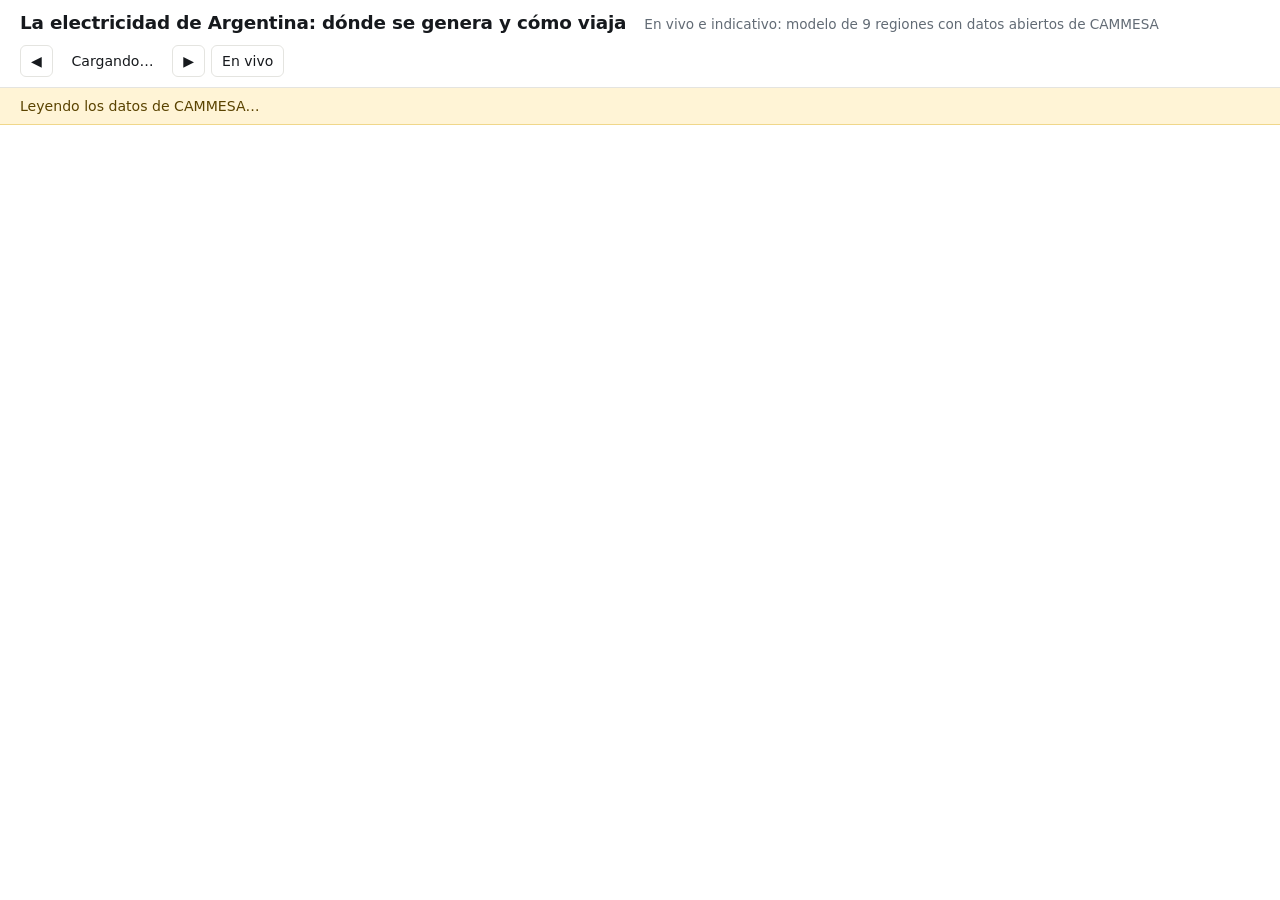
==== index.html @ 87b04603 "Forzar que el navegador baje la versión nueva de estilos y código Co-Authored-By: Claude Opus 5.5 <n" ====
<!doctype html>
<html lang="es">
<head>
<meta charset="utf-8">
<meta name="viewport" content="width=device-width, initial-scale=1">
<title>Monitor de Energía Argentina</title>
<meta name="description" content="Mapa indicativo de dónde se genera la electricidad en Argentina, dónde se consume y cómo fluye entre regiones, con datos abiertos de CAMMESA.">
<link rel="icon" href="data:image/svg+xml,%3Csvg xmlns='http://www.w3.org/2000/svg' viewBox='0 0 64 64'%3E%3Ccircle cx='32' cy='32' r='30' fill='%2374acdf'/%3E%3Cpath d='M35 8 L18 36 H30 L27 56 L46 27 H34 Z' fill='%23ffffff'/%3E%3C/svg%3E">
<link rel="stylesheet" href="estilos.css?v=2026112401">
</head>
<body>
<header class="barra">
  <div class="titulo">
    <h1>La electricidad de Argentina: dónde se genera y cómo viaja</h1>
    <p>En vivo e indicativo: modelo de 9 regiones con datos abiertos de CAMMESA</p>
  </div>
  <div class="tiempo">
    <button id="atras" class="btn" aria-label="5 minutos antes">◀</button>
    <span id="horaTxt" class="hora-txt">Cargando…</span>
    <button id="adelante" class="btn" aria-label="5 minutos después">▶</button>
    <button id="vivo" class="btn vivo">En vivo</button>
  </div>
</header>

<div id="aviso" class="aviso" hidden></div>

<main class="app">
  <section class="mapa-zona" aria-label="Mapa">
    <svg id="mapa" role="img" aria-label="Mapa de las regiones eléctricas de Argentina"></svg>

    <div class="zoom">
      <button id="zMas" aria-label="Acercar">+</button>
      <button id="zMenos" aria-label="Alejar">−</button>
      <button id="zAjustar" aria-label="Ver todo el país">⤢</button>
    </div>

    <div class="panel capas">
      <label><input type="checkbox" id="capaBurbujas" checked> Generación por región</label>
      <label><input type="checkbox" id="capaValores" checked> Valores de los flujos</label>
      <hr>
      <h3>Colorear regiones por</h3>
      <label><input type="radio" name="modo" value="balance" checked> Exporta / importa</label>
      <label><input type="radio" name="modo" value="carbono"> Carbono (estimado)</label>
      <label><input type="radio" name="modo" value="origen"> Abastece a la región elegida</label>
    </div>

    <div class="panel leyenda" id="leyenda"></div>
    <div id="tooltip" class="tooltip" hidden></div>
  </section>

  <aside class="lateral">
    <section>
      <h2>El país ahora</h2>
      <div class="kpis kpis3">
        <div><span class="kpi-v" id="kDem">–</span><span class="kpi-l">MW de demanda</span></div>
        <div><span class="kpi-v" id="kGen">–</span><span class="kpi-l">MW generados + importados</span></div>
        <div><span class="kpi-v" id="kCo2">–</span><span class="kpi-l">gCO₂/kWh (estimado)</span></div>
      </div>
      <div id="mixNac"></div>
    </section>

    <section>
      <h2 id="regTitulo">Elegí una región</h2>
      <div id="regDetalle"></div>
    </section>

    <section>
      <h2>Flujos entre regiones <small>(estimados)</small></h2>
      <div id="listaFlujos" class="origenes"></div>
    </section>

    <details class="metodo">
      <summary>Cómo se calcula, y sus límites</summary>
      <ul>
        <li><strong>Generación y demanda por región</strong> vienen directo de la API abierta de CAMMESA (<code>api.cammesa.com/demanda-svc</code>). Se usa la última hora en la que ya llegaron datos de todas las regiones, porque el último intervalo suele llegar incompleto.</li>
        <li><strong>Los flujos entre regiones son un modelo indicativo, no mediciones de líneas.</strong> Se estiman con una aproximación lineal de flujo de potencia sobre una red reducida de 12 corredores entre regiones vecinas, con impedancias aproximadas.</li>
        <li><strong>"De dónde viene"</strong> reparte la energía que recibe una región entre las regiones que la generan, siguiendo los flujos estimados en proporción.</li>
        <li><strong>Importación y no asignado:</strong> CAMMESA da la importación como un solo número, sin país ni punto de entrada. Además, unos 700 a 800 MW de la generación nacional no aparecen en ninguna región. Esa energía, junto con la importación, se muestra como "sin ubicar" y se reparte entre las regiones en proporción a su demanda.</li>
        <li><strong>Carbono:</strong> CAMMESA agrupa la generación en hidráulica, térmica, nuclear y renovable. Se estima 450 gCO₂/kWh para la térmica y 0 para el resto, así que es una aproximación.</li>
        <li>Los valores negativos pequeños de la API (por ejemplo, consumo propio de centrales) se llevan a 0. Tierra del Fuego no está conectada al sistema nacional y no tiene datos.</li>
        <li>No incluye precios ni centrales en tiempo real: la API abierta no los publica.</li>
      </ul>
      <p class="pista">Contornos de provincias de dominio público, agrupados por región de CAMMESA. El Gran Buenos Aires es un área aproximada.</p>
    </details>
  </aside>
</main>

<script src="app.js?v=2026112401"></script>
</body>
</html>
---- estilos.css ----
:root {
  --fondo: #ffffff;
  --texto: #16191d;
  --suave: #626b75;
  --borde: #e4e4e0;
  --mar: #e8eef2;
  --tierra: #dcdcd6;
  --panel: rgba(255, 255, 255, 0.94);
  --acento: #2a78d6;
  --importa: #3a76d8;
  --exporta: #e0473e;
  --neutro: #f7f6f2;
  --co2-bajo: #e9f4ea;
  --co2-alto: #5b3b24;
  --flujo: #16191d;
  --hidraulico: #2a78d6;
  --termico: #19a9b0;
  --nuclear: #e7b416;
  --renovable: #2f9e57;
  --importacion: #8e5cd0;
  --sinubicar: #a9a59b;
  --pos: #c2382f;
  --neg: #2a65c4;
}
@media (prefers-color-scheme: dark) {
  :root:not([data-theme="light"]) {
    --fondo: #121519; --texto: #e8eaed; --suave: #9aa3ad; --borde: #2b3138; --mar: #18212a; --tierra: #262b31;
    --panel: rgba(28, 32, 37, 0.94); --acento: #5aa2ee; --importa: #4f8ae6; --exporta: #e8645b; --neutro: #2c3137;
    --co2-bajo: #2a3a2e; --co2-alto: #c79a6b; --flujo: #f2f4f6; --sinubicar: #74706a; --pos: #f07a70; --neg: #79a9f0;
  }
}
:root[data-theme="dark"] {
  --fondo: #121519; --texto: #e8eaed; --suave: #9aa3ad; --borde: #2b3138; --mar: #18212a; --tierra: #262b31;
  --panel: rgba(28, 32, 37, 0.94); --acento: #5aa2ee; --importa: #4f8ae6; --exporta: #e8645b; --neutro: #2c3137;
  --co2-bajo: #2a3a2e; --co2-alto: #c79a6b; --flujo: #f2f4f6; --sinubicar: #74706a; --pos: #f07a70; --neg: #79a9f0;
}
* { box-sizing: border-box; }
html, body { height: 100%; }
body {
  margin: 0; background: var(--fondo); color: var(--texto);
  font: 14px/1.45 Inter, system-ui, -apple-system, "Segoe UI", Roboto, sans-serif;
  display: flex; flex-direction: column;
}
h1 { font-size: 1.15rem; margin: 0; letter-spacing: -0.01em; }
h2 { font-size: 1rem; margin: 0 0 10px; }
h3 { font-size: .85rem; margin: 14px 0 6px; }
h2 small, h3 small { color: var(--suave); font-weight: 400; }
.pista { color: var(--suave); font-size: .82rem; margin: 8px 0 0; }

/* Barra superior */
.barra { display: flex; flex-wrap: wrap; align-items: center; justify-content: space-between; gap: 8px 20px; padding: 10px 20px; border-bottom: 1px solid var(--borde); }
.titulo { display: flex; flex-wrap: wrap; align-items: baseline; gap: 2px 18px; min-width: 0; }
.titulo p { margin: 0; color: var(--suave); font-size: .85rem; }
.tiempo { display: flex; align-items: center; gap: 6px; }
.btn { border: 1px solid var(--borde); background: var(--fondo); color: var(--texto); border-radius: 6px; padding: 5px 10px; font: inherit; cursor: pointer; }
.btn:disabled { opacity: .35; cursor: default; }
.btn.vivo.activo { background: var(--texto); color: var(--fondo); border-color: var(--texto); }
.hora-txt { font-variant-numeric: tabular-nums; min-width: 12ch; text-align: center; font-size: .88rem; }
.aviso { margin: 0; padding: 8px 20px; background: #fff4d6; color: #5a4300; border-bottom: 1px solid #f0d78a; font-size: .88rem; }
@media (prefers-color-scheme: dark) { :root:not([data-theme="light"]) .aviso { background: #3a3014; color: #f3dea0; border-color: #6b5a22; } }

/* Disposición: mapa + columna lateral */
.app { flex: 1; min-height: 0; display: grid; grid-template-columns: minmax(0, 1fr) 390px; }
.mapa-zona { position: relative; min-height: 0; overflow: hidden; background: var(--mar); }
#mapa { position: absolute; inset: 0; width: 100%; height: 100%; display: block; touch-action: none; cursor: grab; user-select: none; }
#mapa:active { cursor: grabbing; }
.lateral { border-left: 1px solid var(--borde); overflow-y: auto; padding: 18px 18px 28px; display: grid; gap: 22px; align-content: start; }
.lateral > section + section, .lateral > details { border-top: 1px solid var(--borde); padding-top: 18px; }

/* Mapa */
.mar { fill: var(--mar); }
.vecino { fill: var(--tierra); stroke: var(--mar); stroke-width: .6; }
.region { stroke: var(--fondo); stroke-width: 1; cursor: pointer; transition: fill .35s; }
.region:hover { stroke: var(--texto); stroke-width: 1.4; }
.region:focus { outline: none; }
.region:focus-visible, .region.sel { stroke: var(--texto); stroke-width: 2.2; }
.sinred { fill: var(--tierra); stroke: var(--fondo); stroke-width: 1; }
.flujo { stroke: var(--flujo); stroke-linecap: round; opacity: .82; stroke-dasharray: 7 7; animation: correr 1.1s linear infinite; }
@keyframes correr { to { stroke-dashoffset: -14; } }
@media (prefers-reduced-motion: reduce) { .flujo { animation: none; } }
.flecha { fill: var(--flujo); pointer-events: none; }
.torta path, .torta circle { stroke: none; }
.torta { opacity: .93; cursor: pointer; }
.torta-borde { fill: none; stroke: var(--fondo) !important; stroke-width: 1; }
.nodo { fill: var(--texto); cursor: pointer; }
.etq { font-size: 14px; font-weight: 600; fill: var(--texto); paint-order: stroke; stroke: var(--fondo); stroke-width: 3.5px; stroke-linejoin: round; pointer-events: none; }
.etq-mw { font-size: 12.5px; font-weight: 600; fill: var(--texto); paint-order: stroke; stroke: var(--fondo); stroke-width: 3.5px; stroke-linejoin: round; pointer-events: none; dominant-baseline: central; }

.zoom { position: absolute; top: 12px; right: 12px; display: grid; background: var(--panel); border: 1px solid var(--borde); border-radius: 6px; overflow: hidden; }
.zoom button { width: 34px; height: 34px; border: 0; background: transparent; color: var(--texto); font-size: 17px; cursor: pointer; }
.zoom button + button { border-top: 1px solid var(--borde); }
.panel { position: absolute; left: 12px; background: var(--panel); border: 1px solid var(--borde); border-radius: 8px; padding: 10px 12px; font-size: .85rem; box-shadow: 0 1px 4px rgba(0,0,0,.06); }
.panel h3 { margin: 4px 0 4px; }
.panel label { display: flex; gap: 7px; align-items: center; padding: 2px 0; cursor: pointer; }
.panel hr { border: 0; border-top: 1px solid var(--borde); margin: 8px 0; }
.capas { top: 12px; }
.leyenda { bottom: 12px; width: 260px; }
.leyenda h3 { margin-top: 0; }
.escala { display: block; height: 10px; border-radius: 3px; }
.escala-txt { display: flex; justify-content: space-between; color: var(--suave); font-size: .78rem; margin: 2px 0 8px; }
.ley-fila { display: flex; gap: 8px; align-items: center; margin: 3px 0; }
.ley-linea { display: inline-block; width: 26px; height: 3px; background: var(--flujo); border-radius: 2px; flex: none; }
.ley-torta { display: inline-block; width: 14px; height: 14px; border-radius: 50%; background: conic-gradient(var(--hidraulico) 0 35%, var(--termico) 0 75%, var(--nuclear) 0 82%, var(--renovable) 0); flex: none; margin: 0 6px; }
.ley-tipos { display: flex; flex-wrap: wrap; gap: 3px 12px; margin-top: 6px; font-size: .8rem; }
.ley-tipos span::before { content: ""; display: inline-block; width: 10px; height: 10px; border-radius: 2px; margin-right: 5px; background: var(--c); vertical-align: -1px; }
.tooltip { position: absolute; pointer-events: none; background: var(--panel); border: 1px solid var(--borde); border-radius: 6px; padding: 6px 9px; font-size: .82rem; box-shadow: 0 4px 12px rgba(0,0,0,.15); max-width: 240px; z-index: 5; }

/* Columna lateral */
.kpis { display: grid; gap: 10px; }
.kpis3 { grid-template-columns: repeat(3, minmax(0, 1fr)); }
.kpi-v { display: block; font-size: 1.35rem; font-weight: 700; font-variant-numeric: tabular-nums; letter-spacing: -0.01em; }
.kpi-l { display: block; font-size: .75rem; color: var(--suave); line-height: 1.25; }
.pos { color: var(--pos); } .neg { color: var(--neg); }
.mixfilas, .origenes { display: grid; gap: 5px; margin-top: 12px; }
.mf { display: grid; grid-template-columns: minmax(0, 1.25fr) minmax(0, 1fr) auto auto; gap: 8px; align-items: center; font-size: .85rem; font-variant-numeric: tabular-nums; }
.origenes .mf { grid-template-columns: minmax(0, 1.4fr) minmax(0, 1fr) auto; }
.mf-n { display: flex; align-items: center; gap: 6px; min-width: 0; }
.mf-n i { width: 10px; height: 10px; border-radius: 2px; flex: none; }
.mf-b { height: 8px; background: var(--neutro); border-radius: 3px; overflow: hidden; }
.mf-b i { display: block; height: 100%; border-radius: 3px; }
.mf-v { text-align: right; color: var(--suave); min-width: 6ch; }
.mf-p { text-align: right; font-weight: 600; min-width: 4ch; }
.barra-apilada { display: flex; height: 14px; border-radius: 4px; overflow: hidden; background: var(--neutro); }
.barra-apilada i { display: block; height: 100%; }
.metodo summary { font-weight: 600; cursor: pointer; }
.metodo ul { padding-left: 18px; margin: 10px 0 0; font-size: .85rem; }
.metodo li { margin-bottom: 6px; }
code { font-size: .85em; }

/* Celular y pantallas angostas: todo en una columna */
@media (max-width: 900px) {
  body { display: block; }
  .barra { padding: 10px 16px; }
  .app { display: block; }
  .mapa-zona { height: 72vh; min-height: 420px; }
  .capas { top: auto; bottom: 12px; }
  .leyenda { position: static; width: auto; margin: 0; border-radius: 0; border-width: 1px 0 0; box-shadow: none; }
  .mapa-zona { overflow: visible; }
  .lateral { border-left: 0; overflow: visible; padding: 16px; }
}
@media (max-width: 900px) {
  .mapa-zona { display: flex; flex-direction: column; height: auto; min-height: 0; }
  .mapa-zona #mapa { position: relative; height: 68vh; min-height: 380px; }
  .capas { position: static; border-radius: 0; border-width: 1px 0 0; box-shadow: none; }
}

/* Sin datos reales todavía: no se muestra ningún número, solo el aviso */
body.sin-datos .app { display: none; }
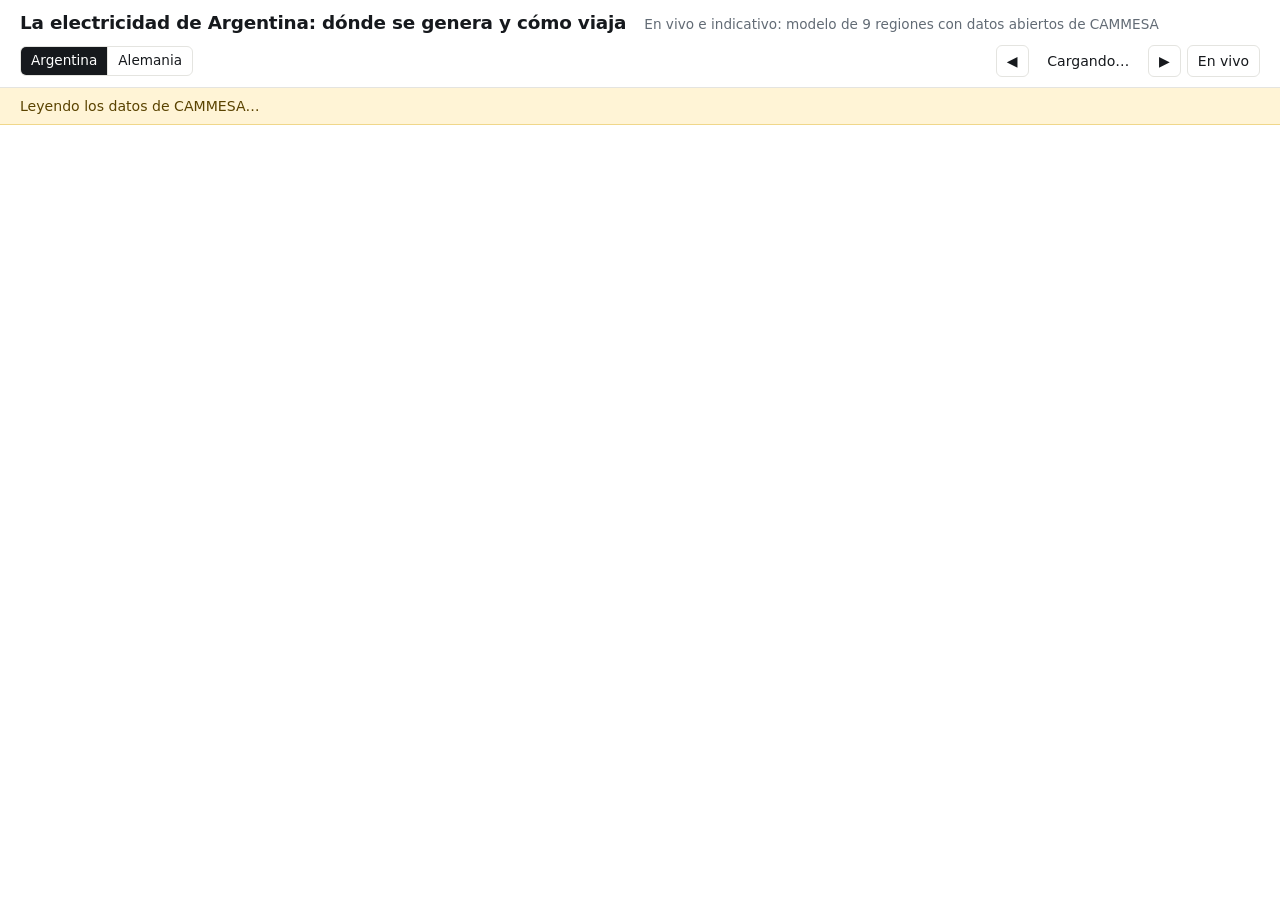
==== commit ffeca940: "Versión para Alemania en /de/ y selector de país Co-Authored-By: Claude Opus 5.5 <noreply@anthropic." ====
--- a/index.html
+++ b/index.html
@@ -6,7 +6,7 @@
 <title>Monitor de Energía Argentina</title>
 <meta name="description" content="Mapa indicativo de dónde se genera la electricidad en Argentina, dónde se consume y cómo fluye entre regiones, con datos abiertos de CAMMESA.">
 <link rel="icon" href="data:image/svg+xml,%3Csvg xmlns='http://www.w3.org/2000/svg' viewBox='0 0 64 64'%3E%3Ccircle cx='32' cy='32' r='30' fill='%2374acdf'/%3E%3Cpath d='M35 8 L18 36 H30 L27 56 L46 27 H34 Z' fill='%23ffffff'/%3E%3C/svg%3E">
-<link rel="stylesheet" href="estilos.css?v=2026112401">
+<link rel="stylesheet" href="estilos.css?v=2026112406">
 </head>
 <body>
 <header class="barra">
@@ -14,6 +14,7 @@
     <h1>La electricidad de Argentina: dónde se genera y cómo viaja</h1>
     <p>En vivo e indicativo: modelo de 9 regiones con datos abiertos de CAMMESA</p>
   </div>
+  <nav class="paises" aria-label="País"><a href="./" aria-current="page">Argentina</a><a href="de/" lang="de">Alemania</a></nav>
   <div class="tiempo">
     <button id="atras" class="btn" aria-label="5 minutos antes">◀</button>
     <span id="horaTxt" class="hora-txt">Cargando…</span>
@@ -60,6 +61,11 @@
     </section>
 
     <section>
+      <h2>Últimas 24 horas</h2>
+      <div id="dia"></div>
+    </section>
+
+    <section>
       <h2 id="regTitulo">Elegí una región</h2>
       <div id="regDetalle"></div>
     </section>
@@ -75,7 +81,7 @@
         <li><strong>Generación y demanda por región</strong> vienen directo de la API abierta de CAMMESA (<code>api.cammesa.com/demanda-svc</code>). Se usa la última hora en la que ya llegaron datos de todas las regiones, porque el último intervalo suele llegar incompleto.</li>
         <li><strong>Los flujos entre regiones son un modelo indicativo, no mediciones de líneas.</strong> Se estiman con una aproximación lineal de flujo de potencia sobre una red reducida de 12 corredores entre regiones vecinas, con impedancias aproximadas.</li>
         <li><strong>"De dónde viene"</strong> reparte la energía que recibe una región entre las regiones que la generan, siguiendo los flujos estimados en proporción.</li>
-        <li><strong>Importación y no asignado:</strong> CAMMESA da la importación como un solo número, sin país ni punto de entrada. Además, unos 700 a 800 MW de la generación nacional no aparecen en ninguna región. Esa energía, junto con la importación, se muestra como "sin ubicar" y se reparte entre las regiones en proporción a su demanda.</li>
+        <li><strong>Importación y no asignado:</strong> CAMMESA da la importación como un solo número, sin país ni punto de entrada. La hidráulica de Yacyretá no figura en ninguna región de CAMMESA: se asigna al NEA. Si queda generación sin región, se muestra junto con la importación como "sin ubicar" y se reparte entre las regiones en proporción a su demanda.</li>
         <li><strong>Carbono:</strong> CAMMESA agrupa la generación en hidráulica, térmica, nuclear y renovable. Se estima 450 gCO₂/kWh para la térmica y 0 para el resto, así que es una aproximación.</li>
         <li>Los valores negativos pequeños de la API (por ejemplo, consumo propio de centrales) se llevan a 0. Tierra del Fuego no está conectada al sistema nacional y no tiene datos.</li>
         <li>No incluye precios ni centrales en tiempo real: la API abierta no los publica.</li>
@@ -85,6 +91,6 @@
   </aside>
 </main>
 
-<script src="app.js?v=2026112401"></script>
+<script src="app.js?v=2026112405"></script>
 </body>
 </html>
--- a/estilos.css
+++ b/estilos.css
@@ -146,3 +146,19 @@
 
 /* Sin datos reales todavía: no se muestra ningún número, solo el aviso */
 body.sin-datos .app { display: none; }
+
+/* El día de hoy */
+.dia-datos { display: grid; grid-template-columns: repeat(2, minmax(0, 1fr)); gap: 10px; margin-bottom: 10px; }
+.dia-datos .kpi-v { font-size: 1.2rem; }
+.dia-graf { width: 100%; height: auto; display: block; }
+.dia-graf text { font-size: 11px; fill: var(--suave); }
+.dia-barra { fill: color-mix(in srgb, var(--renovable) min(100%, calc(var(--r) * 250%)), var(--sinubicar)); cursor: pointer; }
+.dia-barra.actual { stroke: var(--texto); stroke-width: 2; }
+.dia-barra.sin-mapa { cursor: default; opacity: .75; }
+.dia-datos small { font-size: .7rem; font-weight: 400; color: var(--suave); }
+
+/* Selector de país */
+.paises { display: inline-flex; border: 1px solid var(--borde); border-radius: 6px; overflow: hidden; font-size: .85rem; }
+.paises a { padding: 4px 10px; color: var(--texto); text-decoration: none; }
+.paises a + a { border-left: 1px solid var(--borde); }
+.paises a[aria-current] { background: var(--texto); color: var(--fondo); }
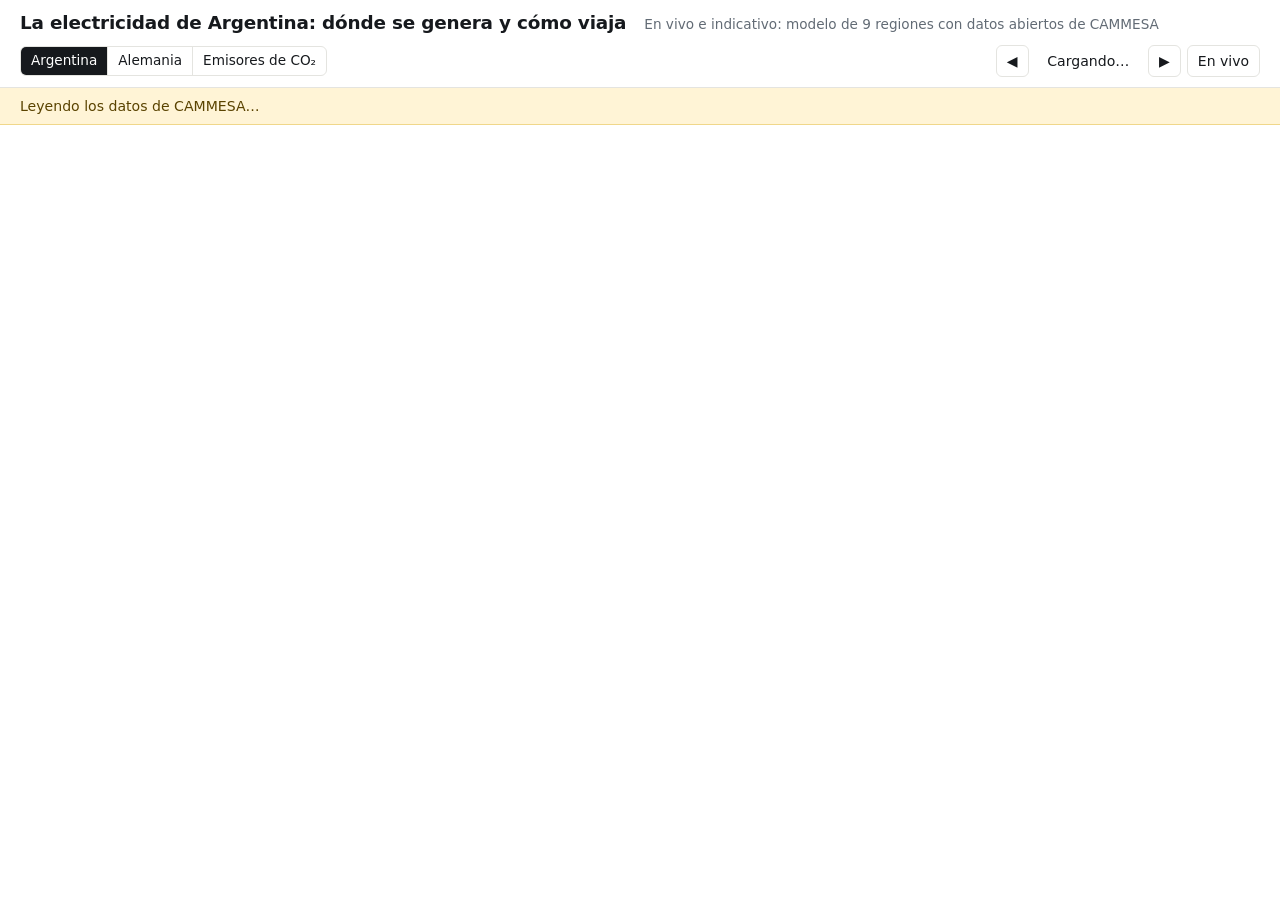
==== commit ce46ba76: "Página de emisores de CO₂ por provincia y sector (Climate TRACE) Co-Authored-By: Claude Opus 5.5 <no" ====
--- a/index.html
+++ b/index.html
@@ -6,7 +6,7 @@
 <title>Monitor de Energía Argentina</title>
 <meta name="description" content="Mapa indicativo de dónde se genera la electricidad en Argentina, dónde se consume y cómo fluye entre regiones, con datos abiertos de CAMMESA.">
 <link rel="icon" href="data:image/svg+xml,%3Csvg xmlns='http://www.w3.org/2000/svg' viewBox='0 0 64 64'%3E%3Ccircle cx='32' cy='32' r='30' fill='%2374acdf'/%3E%3Cpath d='M35 8 L18 36 H30 L27 56 L46 27 H34 Z' fill='%23ffffff'/%3E%3C/svg%3E">
-<link rel="stylesheet" href="estilos.css?v=2026112406">
+<link rel="stylesheet" href="estilos.css?v=2026112407">
 </head>
 <body>
 <header class="barra">
@@ -14,7 +14,7 @@
     <h1>La electricidad de Argentina: dónde se genera y cómo viaja</h1>
     <p>En vivo e indicativo: modelo de 9 regiones con datos abiertos de CAMMESA</p>
   </div>
-  <nav class="paises" aria-label="País"><a href="./" aria-current="page">Argentina</a><a href="de/" lang="de">Alemania</a></nav>
+  <nav class="paises" aria-label="País"><a href="./" aria-current="page">Argentina</a><a href="de/" lang="de">Alemania</a><a href="emisiones/">Emisores de CO₂</a></nav>
   <div class="tiempo">
     <button id="atras" class="btn" aria-label="5 minutos antes">◀</button>
     <span id="horaTxt" class="hora-txt">Cargando…</span>
@@ -42,6 +42,7 @@
       <h3>Colorear regiones por</h3>
       <label><input type="radio" name="modo" value="balance" checked> Exporta / importa</label>
       <label><input type="radio" name="modo" value="carbono"> Carbono (estimado)</label>
+      <label><input type="radio" name="modo" value="temp"> Temperatura</label>
       <label><input type="radio" name="modo" value="origen"> Abastece a la región elegida</label>
     </div>
 
@@ -65,6 +66,18 @@
       <div id="dia"></div>
     </section>
 
+    <section id="campo">
+      <h2>Para el campo <small>(clima y energía)</small></h2>
+      <label class="agro-reg">Región <select id="agroReg"></select></label>
+      <div id="agroClima"></div>
+      <h3>Mejores horas en las próximas 24 h</h3>
+      <div id="agroHoras"></div>
+      <h3>Estado de la red por región</h3>
+      <div id="agroRed"></div>
+      <h3>Huella de carbono por hora <small>(estimada)</small></h3>
+      <div id="agroCo2"></div>
+    </section>
+
     <section>
       <h2 id="regTitulo">Elegí una región</h2>
       <div id="regDetalle"></div>
@@ -85,12 +98,15 @@
         <li><strong>Carbono:</strong> CAMMESA agrupa la generación en hidráulica, térmica, nuclear y renovable. Se estima 450 gCO₂/kWh para la térmica y 0 para el resto, así que es una aproximación.</li>
         <li>Los valores negativos pequeños de la API (por ejemplo, consumo propio de centrales) se llevan a 0. Tierra del Fuego no está conectada al sistema nacional y no tiene datos.</li>
         <li>No incluye precios ni centrales en tiempo real: la API abierta no los publica.</li>
+        <li><strong>Para el campo:</strong> el pronóstico es de un punto por región (Buenos Aires, 9 de Julio, Rosario, Resistencia, Tucumán, Córdoba, Mendoza, Neuquén y Trelew). Las mejores horas combinan menor demanda y más renovables (según las últimas 24 h, suponiendo que el patrón se repite) con el clima previsto: poco viento y poca evaporación para regar, aire seco para secar granos, horas frescas para enfriar. Son una guía, no un cálculo de costos.</li>
       </ul>
       <p class="pista">Contornos de provincias de dominio público, agrupados por región de CAMMESA. El Gran Buenos Aires es un área aproximada.</p>
+      <p class="pista">Clima: <a href="https://open-meteo.com" rel="noopener">Open-Meteo.com</a>, licencia <a href="https://creativecommons.org/licenses/by/4.0/deed.es" rel="noopener">CC BY 4.0</a>.</p>
     </details>
   </aside>
 </main>
 
-<script src="app.js?v=2026112405"></script>
+<script src="app.js?v=2026112407"></script>
+<script src="agro.js?v=2026112407"></script>
 </body>
 </html>
--- a/estilos.css
+++ b/estilos.css
@@ -162,3 +162,25 @@
 .paises a { padding: 4px 10px; color: var(--texto); text-decoration: none; }
 .paises a + a { border-left: 1px solid var(--borde); }
 .paises a[aria-current] { background: var(--texto); color: var(--fondo); }
+
+/* Para el campo */
+#campo .kpis3 { row-gap: 12px; }
+.agro-reg { display: flex; align-items: center; gap: 8px; font-size: .85rem; color: var(--suave); margin-bottom: 10px; }
+.agro-reg select { font: inherit; color: var(--texto); background: var(--fondo); border: 1px solid var(--borde); border-radius: 6px; padding: 4px 8px; }
+.agro-nota { margin: 10px 0 0; padding: 6px 10px; border-radius: 6px; background: color-mix(in srgb, var(--acento) 12%, transparent); font-size: .85rem; }
+.agro-filas { display: grid; gap: 8px; }
+.agro-fila { display: grid; grid-template-columns: minmax(0, 1fr) auto; gap: 0 10px; align-items: baseline; }
+.agro-n { font-weight: 600; font-size: .88rem; }
+.agro-v { font-weight: 700; font-variant-numeric: tabular-nums; text-align: right; }
+.agro-v small { font-weight: 400; color: var(--suave); }
+.agro-por { grid-column: 1 / -1; color: var(--suave); font-size: .78rem; }
+.agro-tabla { display: grid; gap: 4px; font-size: .82rem; font-variant-numeric: tabular-nums; }
+.agro-tabla > div { display: grid; grid-template-columns: minmax(0, 1.5fr) 0.8fr 0.9fr 0.9fr minmax(0, 1.3fr); gap: 6px; align-items: center; }
+.agro-tabla > div > span:not(:first-child) { text-align: right; }
+.agro-cab { color: var(--suave); font-size: .72rem; line-height: 1.2; }
+.agro-est { font-size: .75rem; font-weight: 600; border-radius: 4px; padding: 1px 6px; justify-self: end; }
+.agro-est.ok { color: var(--suave); }
+.agro-est.media { background: color-mix(in srgb, #e7b416 25%, transparent); }
+.agro-est.alta { background: color-mix(in srgb, var(--exporta) 25%, transparent); }
+.agro-csv { margin-top: 10px; font-size: .82rem; }
+.metodo a, .pista a { color: inherit; }
